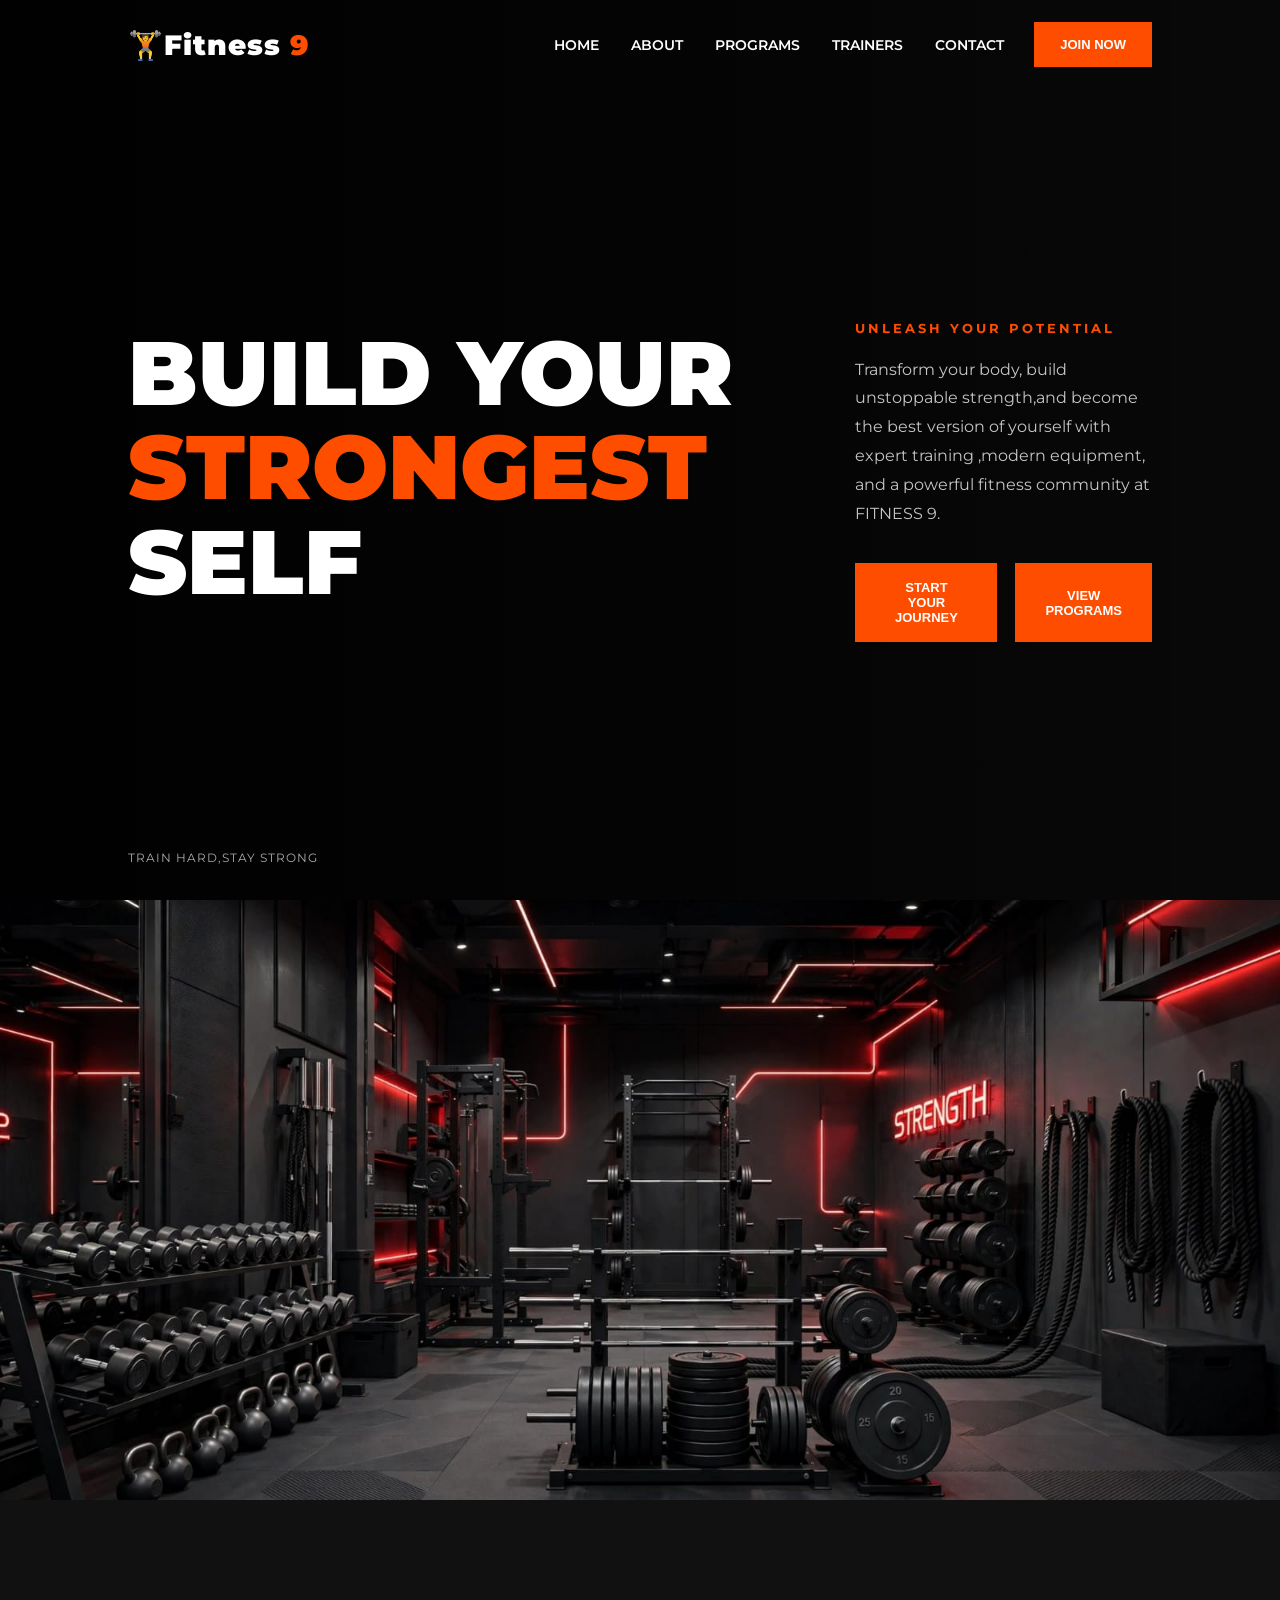
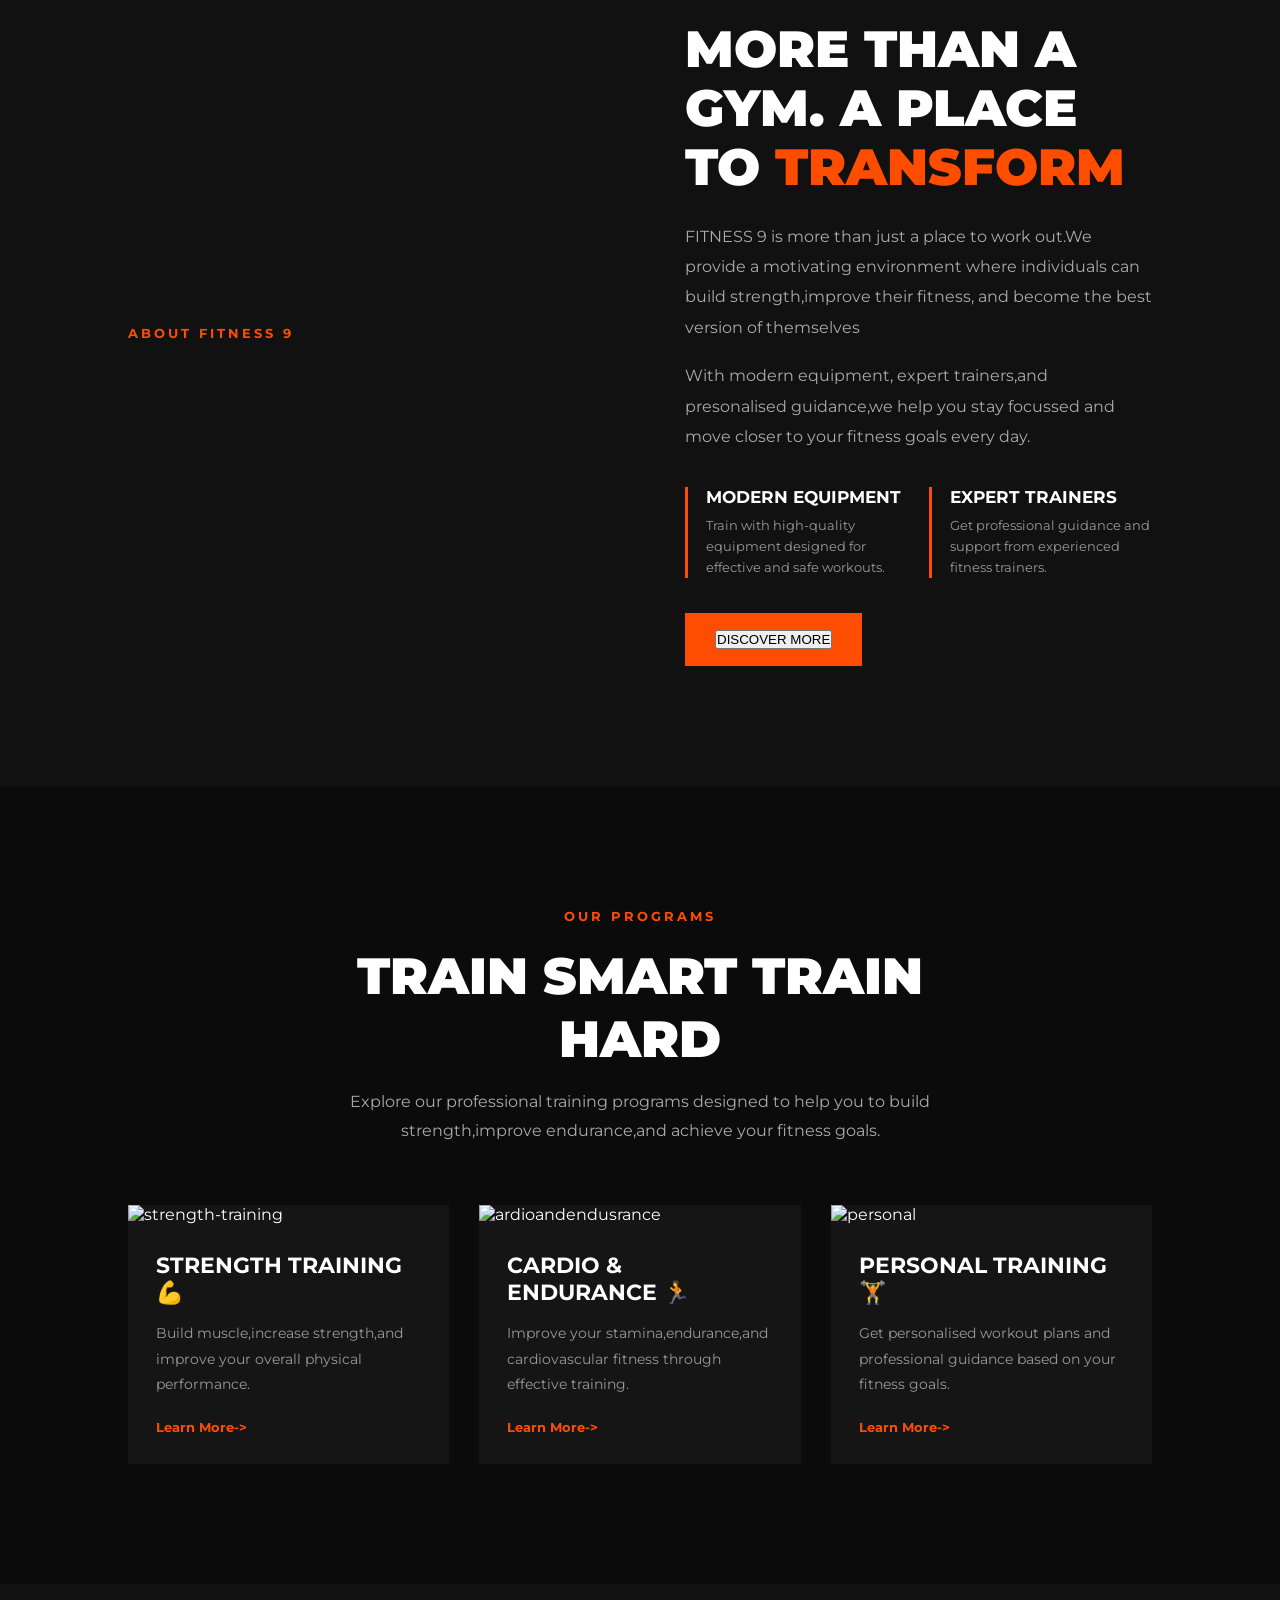
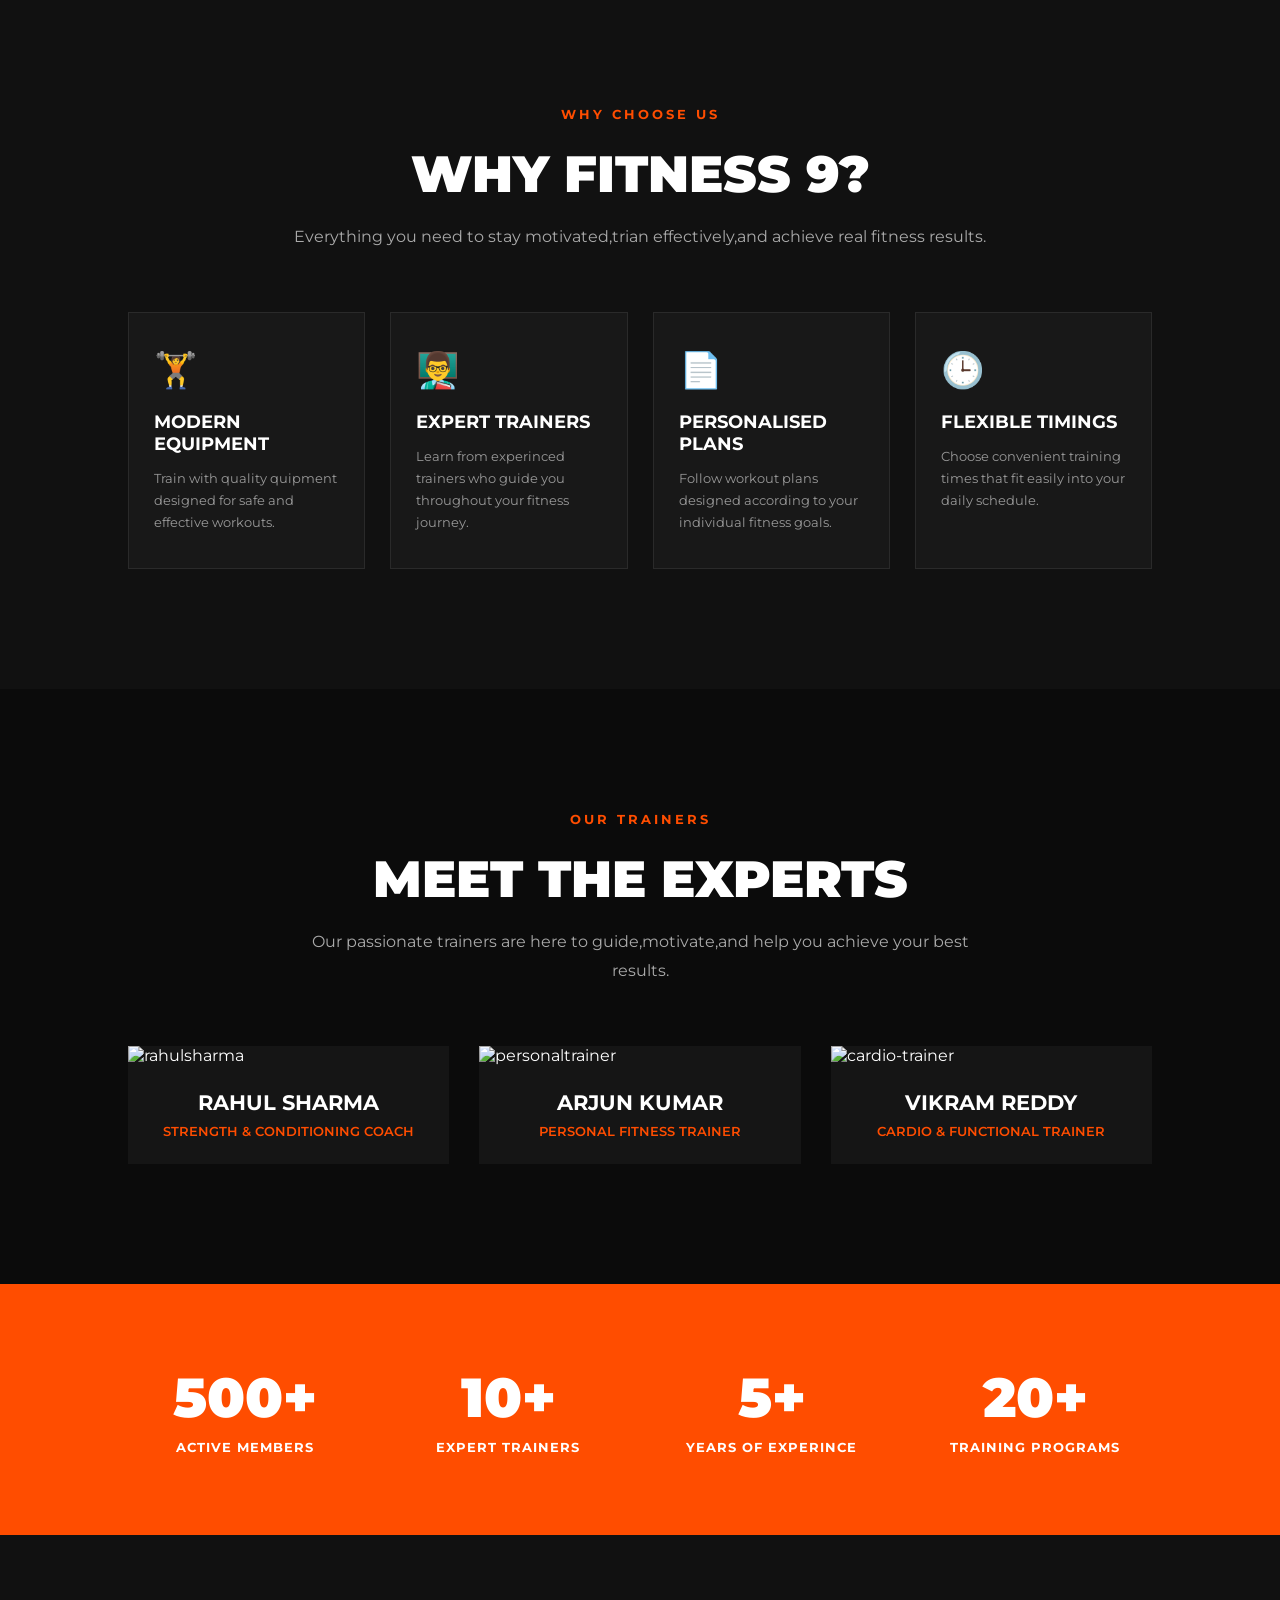
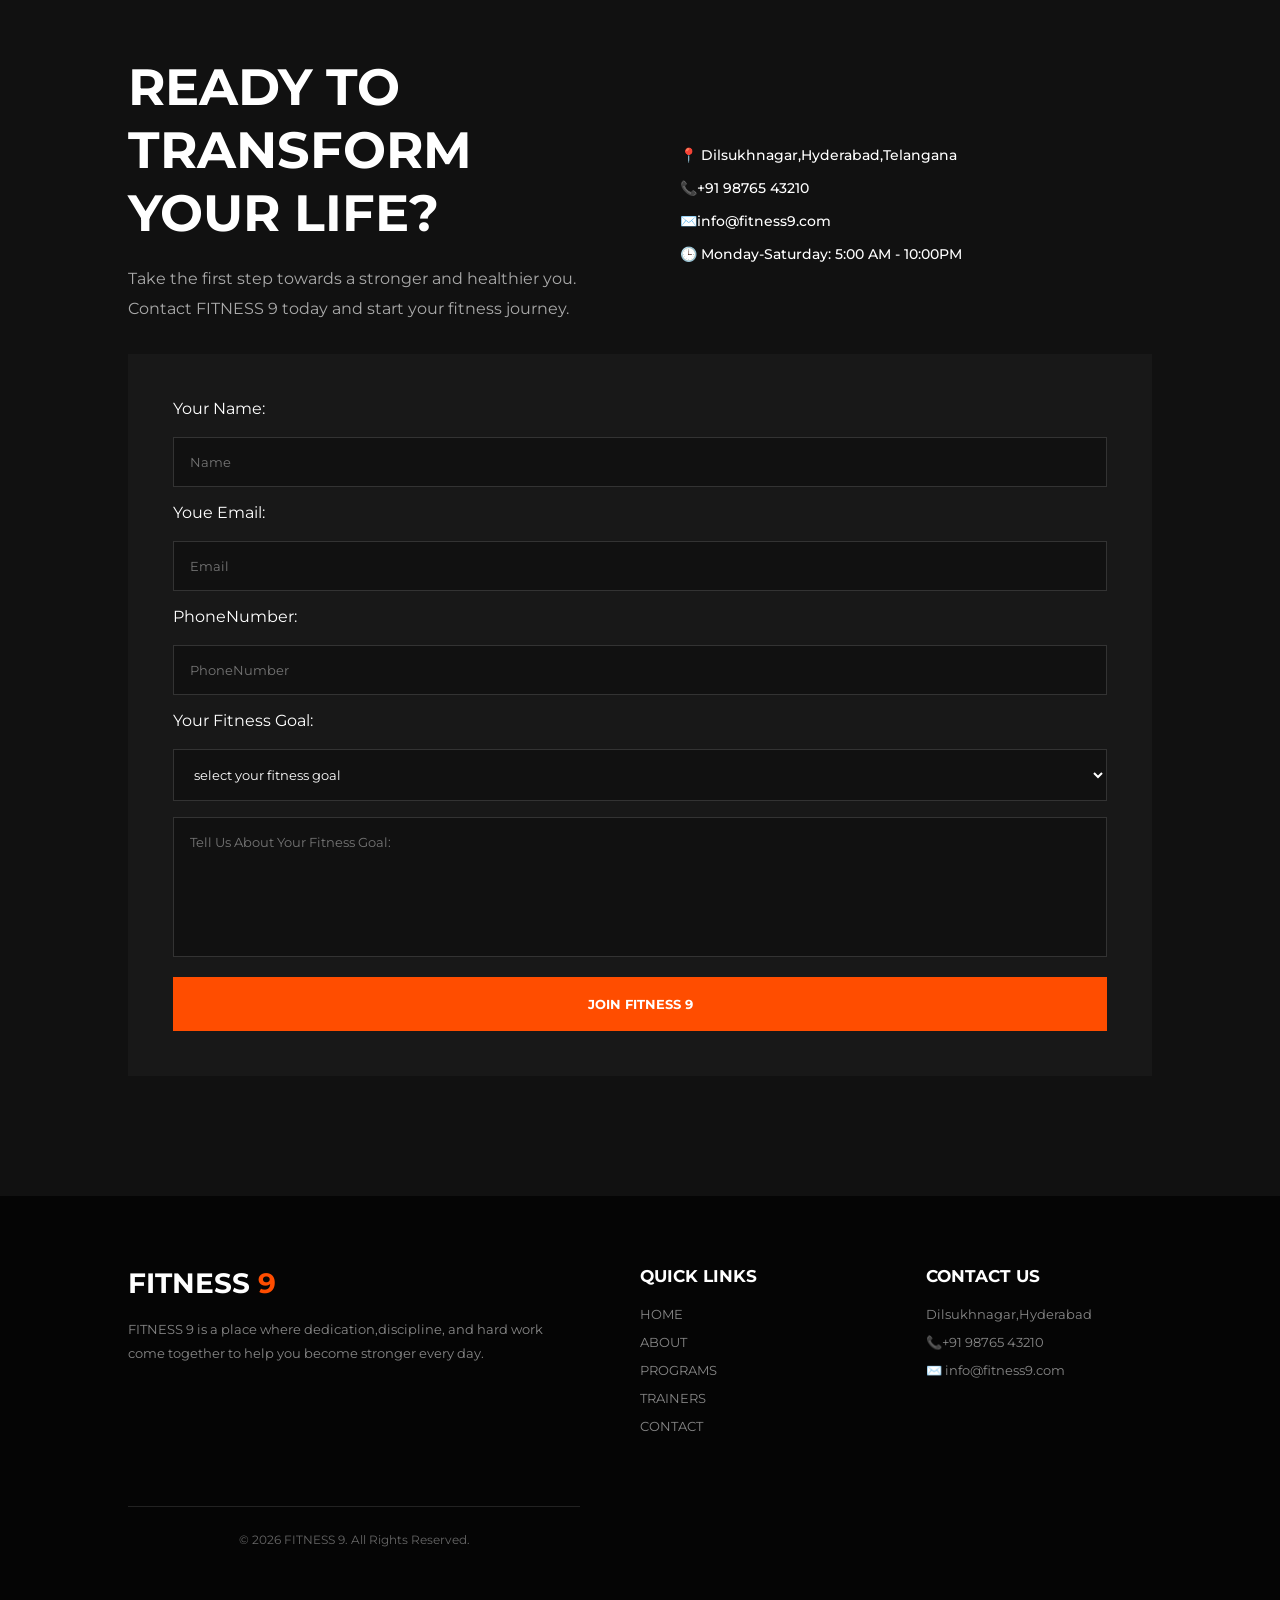
==== index.html @ 6b73cccb "Add files via upload" ====
<!DOCTYPE html>
<html lang="en">
<head>
    <meta charset="UTF-8">
    <meta name="viewport" content="width=device-width, initial-scale=1.0">
    <title>Gym-Website</title>
    <link rel="stylesheet" href="style.css">
</head>
<body>
    <header>
        <h1 class="logo">🏋️Fitness <span>9</span></h1>
        <button id="menuBtn">☰</button>
        <nav id="mobileMenu">
           <div class="nav-links">
             <a href="index.html">HOME</a>   
            <a href="about.html">ABOUT</a>  
            <a href="programs.html">PROGRAMS</a>    
            <a href="trainers.html">TRAINERS</a>    
            <a href="contact.html">CONTACT</a>
           </div>
           <button class="nav-btn">JOIN NOW</button>
        </nav>
    </header>
    <main>
        <section class="hero">
            <h1>BUILD YOUR <span>STRONGEST</span> SELF</h1>
            <div class="hero-content">
            <div class="hero-tag">UNLEASH YOUR POTENTIAL</div>
            <div class="hero-description">
                Transform your body, build unstoppable strength,and become the best version of yourself with expert training ,modern equipment, and a powerful fitness community at FITNESS 9.
            </div>
            <div class="hero-buttons">
                <button class="primary-btn">START YOUR JOURNEY</button>
                <button class="secondary-btn">VIEW PROGRAMS</button>
            </div>
            <div class="hero-bottom">
                TRAIN HARD,STAY STRONG
            </div>
            </div>
        </section>
        <div class="about-image">
                <img src="gym.jpg" alt="gym">
            </div>
        <section class="about">
            
            <div class="section-tag">ABOUT FITNESS 9</div>
            <div class="about-content">
                <h2>MORE THAN A GYM. A PLACE TO <span>TRANSFORM</span> </h2>
                <p>FITNESS 9 is more than just a place to work out.We provide a motivating environment where individuals can build strength,improve their fitness, and become the best version of themselves</p>
                <p>With modern equipment, expert trainers,and presonalised guidance,we help you stay focussed and move closer to your fitness goals every day.</p>
                <div class="about-features">
                    <div class="feature">
                        <h3>MODERN EQUIPMENT</h3>
                        <p>Train with high-quality equipment designed for effective and safe workouts.</p>
                    </div>
                    <div class="feature">
                        <h3>EXPERT TRAINERS</h3>
                        <p>Get professional guidance and support from experienced fitness trainers.</p>
                    </div>
            
                </div>
            <div class="about-btn">
                <button>DISCOVER MORE</button>
            </div>
            </div>
        </section>
        <section class="programs">
            <div class="section-heading">
                <div class="section-tag">OUR PROGRAMS</div>
                <h2>TRAIN SMART TRAIN HARD</h2>
                <p>Explore our professional training programs designed to help you to build strength,improve endurance,and achieve your fitness goals.</p>
            </div>
            <div class="program-container">
                <div class="program-card">
                    <img src="https://gymnstrength.com/wp-content/uploads/2025/04/strength_training_for_fighters.jpg" alt="strength-training">
                    <div class="program-info">
                        <h3>STRENGTH TRAINING 💪</h3>
                        <p>Build muscle,increase strength,and improve your overall physical performance.</p>
                        <a href="#strengthtrain">Learn More-></a>
                    </div>
                </div>
                <div class="program-card">
                    <img src="https://fitxmagazine.com/wp-content/uploads/2025/12/193f0a54-39ba-4614-8c69-69d522595236.webp" alt="ardioandendusrance">
                    <div class="program-info">
                        <h3>CARDIO & ENDURANCE 🏃</h3>
                        <p>Improve your stamina,endurance,and cardiovascular fitness through effective training.</p>
                        <a href="#cardio">Learn More-></a>
                    </div>
                </div>
                <div class="program-card">
                    <img src="https://static.vecteezy.com/system/resources/previews/025/379/648/original/creative-personal-trainer-logo-design-concept-illustration-idea-vector.jpg" alt="personal">
                    <div class="program-info">
                        <h3>PERSONAL TRAINING 🏋️</h3>
                        <p>Get personalised workout plans and professional guidance based on your fitness goals.</p>
                        <a href="#personaltraining">Learn More-></a>
                    </div>
                </div>
            </div>
        </section>
        <section class="why-us">
                <div class="section-heading">
                <div class="section-tag">WHY CHOOSE US</div>
                <h2>WHY FITNESS 9?</h2>
                <p>Everything you need to stay motivated,trian effectively,and achieve real fitness results.</p>
            </div>

            <div class="why-container">
                 <div class="why-card">
                    <div class="why-icon">🏋️</div>
                    <h3>MODERN EQUIPMENT</h3>
                    <p>Train with quality quipment designed for safe and effective workouts.</p>
                 </div>
                 <div class="why-card">
                    <div class="why-icon">👨‍🏫</div>
                    <h3>EXPERT TRAINERS</h3>
                    <p>Learn from experinced trainers who guide you throughout your fitness journey.</p>
                 </div>
                 <div class="why-card">
                    <div class="why-icon">📄</div>
                    <h3>PERSONALISED PLANS</h3>
                    <p>Follow workout plans designed according to your individual fitness goals.</p>
                 </div>
                 <div class="why-card">
                    <div class="why-icon">🕒</div>
                    <h3>FLEXIBLE TIMINGS</h3>
                    <p>Choose convenient training times that fit easily into your daily schedule.</p>
                 </div>
            </div>
        </section>
        <section class="trainers">
            <div class="section-heading">
            <div class="section-tag">OUR TRAINERS</div>
            
                <h2>MEET THE EXPERTS</h2>
                <p>Our passionate trainers are here to guide,motivate,and help you achieve your best results.</p>
            </div>
            <div class="trainer-container">
                <div class="trainer-card">
                    <img src="https://tse2.mm.bing.net/th/id/OIP.KCIgMYQ_QeLLY22jhjQZrAHaEJ?r=0&w=626&h=351&rs=1&pid=ImgDetMain&o=7&rm=3" alt="rahulsharma">
                    <div class="trainer-info">
                        <h3>RAHUL SHARMA</h3>
                        <p>STRENGTH & CONDITIONING COACH</p>
                    </div>
                </div>
                <div class="trainer-card">
                    <img src="https://surge-pt.com/wp-content/uploads/2023/09/Screenshot-2023-09-18-144314.jpg" alt="personaltrainer">
                    <div class="trainer-info"><h3>ARJUN KUMAR</h3>
                    <p>PERSONAL FITNESS TRAINER</p></div>
                </div>
                <div class="trainer-card">
                    <img src="https://tse1.mm.bing.net/th/id/OIP.ksNJwqI9wPBx2rF_ewV6sAHaE8?r=0&rs=1&pid=ImgDetMain&o=7&rm=3" alt="cardio-trainer">
                    <div class="trainer-info">
                        <h3>VIKRAM REDDY</h3>
                        <p>CARDIO & FUNCTIONAL TRAINER</p>
                    </div>
                </div>
            </div>
        </section>
        <section class="statistics">
            <div class="stats-container">
                <div class="stat">
                    <h2>500+</h2>
                    <p>ACTIVE MEMBERS</p>
                </div>
                <div class="stat">
                    <h2>10+</h2>
                    <p>EXPERT TRAINERS</p>
                </div>
                <div class="stat">
                     <h2>5+</h2>
                     <p>YEARS OF EXPERINCE</p>
                </div>
                <div class="stat">
                    <h2>20+</h2>
                    <p>TRAINING PROGRAMS</p>
                </div>
            </div>
        </section>
        <section class="contact">
            <div class="contact-container">
                <div class="contact-info">
                    <h2>READY TO TRANSFORM YOUR LIFE?</h2>
                    <p>Take the first step towards a stronger and healthier you. Contact FITNESS 9 today and start your fitness journey.</p>
                </div>
                <div class="contact-details">
                    <p>📍 Dilsukhnagar,Hyderabad,Telangana</p>
                    <p>📞+91 98765 43210</p>
                    <p>✉️info@fitness9.com</p>
                    <p>🕒 Monday-Saturday: 5:00 AM - 10:00PM</p>
                </div>
            </div>
            <form class="contact-form">
                <label for="name">Your Name:</label><br><br>
                <input type="text" placeholder="Name" id="name">
                <label for="email">Youe Email:</label><br><br>
                <input type="email" placeholder="Email" id="email">
                <label for="mobile">PhoneNumber:</label><br><br>
                <input type="tel" placeholder="PhoneNumber" id="mobile">
                <label for="select">Your Fitness Goal:</label><br><br>
                <select name="" id="select">
                    <option value="select">select your fitness goal</option>
                    <option value="select">Weight Loss</option>
                    <option value="select">Muscle Building</option>
                    <option value="select">Strength Training</option>
                    <option value="select">General Fitness</option>
                </select>
                <textarea columns="30" rows="5" id="text-area" placeholder="Tell Us About Your Fitness Goal:"></textarea>
                <button>JOIN FITNESS 9</button>

            </form>
        </section>
    </main>
    <footer>
        <section class="footer-container">
            <div class="footer-brand">
                <h2>FITNESS <span>9</span></h2>
                <p>FITNESS 9 is a place where dedication,discipline, and hard work come together to help you become stronger every day.</p>
            </div>
            <div class="footer-links">
                <h3>QUICK LINKS</h3>
                <a href="index.html">HOME</a>
                <a href="about.html">ABOUT</a>
                <a href="programs.html">PROGRAMS</a>
                <a href="trainers.html">TRAINERS</a>
                <a href="contact.html">CONTACT</a>
            </div>
            <div class="footer-contact">
                <h3>CONTACT US</h3>
                <p>Dilsukhnagar,Hyderabad</p>
                <p>📞+91 98765 43210</p>
                <p>✉️ info@fitness9.com</p>
            </div>
            <div class="footer-bottom">
            &copy; 2026 FITNESS 9. All Rights Reserved.</div>
        </section>
    </footer>
</body>
</html>
---- style.css ----
@import url('https://fonts.googleapis.com/css2?family=Montserrat:wght@400;500;600;700;800;900&display=swap');

/* =========================
   BASIC RESET
========================= */

* {
    margin: 0;
    padding: 0;
    box-sizing: border-box;
}

html {
    scroll-behavior: smooth;
}

body {
    font-family: "Montserrat", sans-serif;
    background: #0b0b0b;
    color: white;
}


/* =========================
   NAVBAR
========================= */

header {
    width: 100%;
    padding: 22px 10%;
    position: absolute;
    top: 0;
    left: 0;
    z-index: 10;

    display: flex;
    align-items: center;
}

.logo {
    font-size: 28px;
    font-weight: 900;
    letter-spacing: 1px;
}

.logo span {
    color: #ff4d00;
}


/* Desktop Navigation */

#mobileMenu {
    display: flex;
    align-items: center;
    margin-left: auto;
    gap: 30px;
}

.nav-links {
    display: flex;
    gap: 32px;
}

.nav-links a {
    text-decoration: none;
    color: white;
    font-size: 14px;
    font-weight: 600;
    transition: 0.3s;
}

.nav-links a:hover {
    color: #ff4d00;
}


/* Join Now Button */

.nav-btn {
    background: #ff4d00;
    color: white;
    padding: 13px 24px;
    font-size: 13px;
    font-weight: 700;
    border: 2px solid #ff4d00;
    cursor: pointer;
    transition: 0.3s;
}

.nav-btn:hover {
    background: transparent;
    color: #ff4d00;
}


/* Hamburger Button */

#menuBtn {
    display: none;
    background: transparent;
    color: white;
    border: 2px solid white;
    font-size: 22px;
    padding: 6px 10px;
    cursor: pointer;
}


/* =========================
   HERO / HOME
========================= */

.hero {
    min-height: 100vh;
    display: flex;
    align-items: center;
    padding: 120px 10% 60px;
    position: relative;
    background:
        linear-gradient(
            90deg,
            rgba(0, 0, 0, 0.92),
            rgba(0, 0, 0, 0.65),
            rgba(0, 0, 0, 0.25)
        ),
        url("images/hero.jpg") center/cover no-repeat;
}

.hero-content {
    max-width: 720px;
}

.hero-tag,
.section-tag {
    display: inline-block;
    color: #ff4d00;
    font-size: 13px;
    font-weight: 700;
    letter-spacing: 3px;
    margin-bottom: 20px;
}

.hero h1 {
    font-size: clamp(52px, 7vw, 90px);
    line-height: 1.05;
    font-weight: 900;
    text-transform: uppercase;
    margin-bottom: 25px;
}

.hero h1 span,
.about-content h2 span {
    color: #ff4d00;
}

.hero-description {
    max-width: 600px;
    color: #c5c5c5;
    font-size: 16px;
    line-height: 1.8;
    margin-bottom: 35px;
}

.hero-buttons {
    display: flex;
    gap: 18px;
}

.primary-btn,
.secondary-btn,
.about-btn,
.discover-btn {
    display: inline-block;
    padding: 15px 28px;
    background: #ff4d00;
    color: #ffffff;
    border: 2px solid #ff4d00;
    text-decoration: none;
    font-size: 13px;
    font-weight: 700;
    text-transform: uppercase;
    cursor: pointer;
    transition: 0.3s ease;
}

.primary-btn:hover,
.secondary-btn:hover,
.about-btn:hover,
.discover-btn:hover {
    background: transparent;
    color: #ff4d00;
}

.hero-bottom {
    position: absolute;
    bottom: 35px;
    left: 10%;
    display: flex;
    align-items: center;
    gap: 12px;
    color: #aaa;
    font-size: 12px;
    letter-spacing: 1px;
}

.hero-line {
    width: 55px;
    height: 2px;
    background: #ff4d00;
}


/* =========================
   ABOUT
========================= */

.about {
    padding: 120px 10%;
    background: #111;
    display: grid;
    grid-template-columns: 1fr 1fr;
    gap: 90px;
    align-items: center;
}

.about-image {
    position: relative;
}

.about-image img {
    width: 100%;
    height: 600px;
    object-fit: cover;
    display: block;
}

.experience-box {
    position: absolute;
    bottom: -35px;
    right: -35px;
    background: #ff4d00;
    width: 180px;
    height: 180px;
    display: flex;
    flex-direction: column;
    justify-content: center;
    align-items: center;
    text-align: center;
}

.experience-box h2 {
    font-size: 55px;
    font-weight: 900;
}

.experience-box p {
    font-size: 13px;
    font-weight: 600;
    margin-top: 10px;
}

.about-content {
    max-width: 600px;
}

.about-content h2 {
    font-size: clamp(38px, 4vw, 58px);
    line-height: 1.15;
    font-weight: 900;
    text-transform: uppercase;
    margin-bottom: 25px;
}

.about-content > p {
    color: #aaa;
    line-height: 1.9;
    margin-bottom: 18px;
}

.about-features {
    display: grid;
    grid-template-columns: 1fr 1fr;
    gap: 20px;
    margin-top: 35px;
}

.feature {
    border-left: 3px solid #ff4d00;
    padding-left: 18px;
}

.feature h3 {
    font-size: 17px;
    margin-bottom: 8px;
}

.feature p {
    color: #999;
    font-size: 13px;
    line-height: 1.6;
}

.about-btn {
    margin-top: 35px;
}


/* =========================
   PROGRAMS
========================= */

.programs {
    padding: 120px 10%;
    background: #0b0b0b;
}

.section-heading {
    text-align: center;
    max-width: 700px;
    margin: auto;
    margin-bottom: 60px;
}

.section-heading h2 {
    font-size: clamp(35px, 4vw, 55px);
    text-transform: uppercase;
    font-weight: 900;
    margin-bottom: 18px;
}

.section-heading p {
    color: #aaa;
    line-height: 1.8;
}

.program-container {
    display: grid;
    grid-template-columns: repeat(3, 1fr);
    gap: 30px;
}

.program-card {
    background: #151515;
    overflow: hidden;
    transition: 0.3s;
}

.program-card:hover {
    transform: translateY(-10px);
}

.program-card img {
    width: 100%;
    height: 280px;
    object-fit: cover;
}

.program-info {
    padding: 28px;
}

.program-info h3 {
    font-size: 22px;
    margin-bottom: 15px;
}

.program-info p {
    color: #999;
    font-size: 14px;
    line-height: 1.8;
    margin-bottom: 20px;
}

.program-info a {
    color: #ff4d00;
    text-decoration: none;
    font-size: 13px;
    font-weight: 700;
}


/* =========================
   WHY CHOOSE US
========================= */

.why-us {
    padding: 120px 10%;
    background: #111;
}

.why-container {
    display: grid;
    grid-template-columns: repeat(4, 1fr);
    gap: 25px;
}

.why-card {
    background: #181818;
    padding: 35px 25px;
    border: 1px solid #2a2a2a;
    transition: 0.3s;
}

.why-card:hover {
    border-color: #ff4d00;
    transform: translateY(-8px);
}

.why-icon {
    font-size: 35px;
    margin-bottom: 20px;
}

.why-card h3 {
    font-size: 18px;
    margin-bottom: 12px;
}

.why-card p {
    color: #999;
    font-size: 13px;
    line-height: 1.7;
}


/* =========================
   TRAINERS
========================= */

.trainers {
    padding: 120px 10%;
    background: #0b0b0b;
}

.trainer-container {
    display: grid;
    grid-template-columns: repeat(3, 1fr);
    gap: 30px;
}

.trainer-card {
    background: #151515;
    overflow: hidden;
    transition: 0.3s;
}

.trainer-card:hover {
    transform: translateY(-10px);
}

.trainer-card img {
    width: 100%;
    height: 420px;
    object-fit: cover;
}

.trainer-info {
    padding: 25px;
    text-align: center;
}

.trainer-info h3 {
    font-size: 21px;
    margin-bottom: 8px;
}

.trainer-info p {
    color: #ff4d00;
    font-size: 13px;
    font-weight: 600;
}


/* =========================
   STATISTICS
========================= */

.statistics {
    padding: 80px 10%;
    background: #ff4d00;
}

.stats-container {
    display: grid;
    grid-template-columns: repeat(4, 1fr);
    text-align: center;
    gap: 30px;
}

.stat h2 {
    font-size: 55px;
    font-weight: 900;
    margin-bottom: 8px;
}

.stat p {
    font-size: 13px;
    font-weight: 700;
    letter-spacing: 1px;
}


/* =========================
   CONTACT
========================= */

.contact {
    padding: 120px 10%;
    background: #111;
}

.contact-container {
    display: grid;
    grid-template-columns: 1fr 1fr;
    gap: 80px;
    align-items: center;
}

.contact-info h2 {
    font-size: clamp(38px, 4vw, 55px);
    text-transform: uppercase;
    margin-bottom: 20px;
}

.contact-info > p {
    color: #aaa;
    line-height: 1.9;
    margin-bottom: 30px;
}

.contact-details {
    display: flex;
    flex-direction: column;
    gap: 15px;
}

.contact-details p {
    font-size: 14px;
    font-weight: 500;
}

.contact-form {
    background: #181818;
    padding: 45px;
}

.contact-form input,
.contact-form textarea,
.contact-form select {
    width: 100%;
    padding: 16px;
    margin-bottom: 16px;
    border: 1px solid #333;
    background: #111;
    color: white;
    outline: none;
    font-family: inherit;
}

.contact-form textarea {
    height: 140px;
    resize: none;
}

.contact-form input:focus,
.contact-form textarea:focus,
.contact-form select:focus {
    border-color: #ff4d00;
}

.contact-form button {
    width: 100%;
    padding: 17px;
    border: 2px solid #ff4d00;
    background: #ff4d00;
    color: white;
    font-family: inherit;
    font-weight: 700;
    cursor: pointer;
    transition: 0.3s;
}

.contact-form button:hover {
    background: transparent;
    color: #ff4d00;
}


/* =========================
   FOOTER
========================= */

footer {
    background: #050505;
    padding: 70px 10% 25px;
}

.footer-container {
    display: grid;
    grid-template-columns: 2fr 1fr 1fr;
    gap: 60px;
    padding-bottom: 50px;
}

.footer-brand h2 {
    font-size: 28px;
    margin-bottom: 18px;
}

.footer-brand h2 span {
    color: #ff4d00;
}

.footer-brand p {
    color: #888;
    font-size: 13px;
    line-height: 1.8;
}

.footer-links h3,
.footer-contact h3 {
    font-size: 17px;
    margin-bottom: 20px;
}

.footer-links a {
    display: block;
    text-decoration: none;
    color: #888;
    font-size: 13px;
    margin-bottom: 12px;
    transition: 0.3s;
}

.footer-links a:hover {
    color: #ff4d00;
}

.footer-contact p {
    color: #888;
    font-size: 13px;
    margin-bottom: 12px;
}

.footer-bottom {
    border-top: 1px solid #222;
    padding-top: 25px;
    text-align: center;
    color: #666;
    font-size: 12px;
}


/* =========================
   RESPONSIVE DESIGN
========================= */

@media (max-width: 1000px) {

    .program-container,
    .trainer-container {
        grid-template-columns: repeat(2, 1fr);
    }

    .why-container {
        grid-template-columns: repeat(2, 1fr);
    }

    .about {
        gap: 50px;
    }

    .about-image img {
        height: 500px;
    }
}


/* =========================
   MOBILE NAVIGATION
========================= */

@media (max-width: 768px) {

    header {
        padding: 20px 6%;
    }

    /* Show hamburger */

    #menuBtn {
        display: block;
        margin-left: auto;
    }


    /* Hide menu initially */

    #mobileMenu {
        display: none;

        position: absolute;

        top: 80px;
        left: 6%;
        right: 6%;

        background: #151515;

        padding: 25px;

        flex-direction: column;

        align-items: stretch;

        gap: 20px;

        border: 1px solid #333;
    }


    /* Show menu after toggle() */

    #mobileMenu.show {
        display: flex;
    }


    /* Mobile links */

    .nav-links {
        display: flex;
        flex-direction: column;
        gap: 20px;
    }

    .nav-links a {
        font-size: 16px;
    }


    /* Join button */

    .nav-btn {
        width: 100%;
        text-align: center;
    }


    /* Existing mobile website styles */

    .hero {
        padding: 120px 6% 80px;
    }

    .hero h1 {
        font-size: 48px;
    }

    .about,
    .contact-container {
        grid-template-columns: 1fr;
    }

    .about {
        padding: 90px 6%;
    }

    .programs,
    .why-us,
    .trainers,
    .contact {
        padding: 90px 6%;
    }

    .program-container,
    .trainer-container,
    .why-container {
        grid-template-columns: 1fr;
    }

    .about-features {
        grid-template-columns: 1fr;
    }

    .stats-container {
        grid-template-columns: repeat(2, 1fr);
    }

    .footer-container {
        grid-template-columns: 1fr;
    }

    .experience-box {
        right: 15px;
    }
}


/* =========================
   SMALL MOBILE
========================= */

@media (max-width: 500px) {

    .logo {
        font-size: 22px;
    }

    .hero h1 {
        font-size: 40px;
    }

    .hero-buttons {
        flex-direction: column;
    }

    .primary-btn,
    .secondary-btn {
        text-align: center;
    }

    .stats-container {
        grid-template-columns: 1fr;
    }

    .contact-form {
        padding: 25px;
    }

    .experience-box {
        width: 140px;
        height: 140px;
    }

    .experience-box h2 {
        font-size: 40px;
    }
}
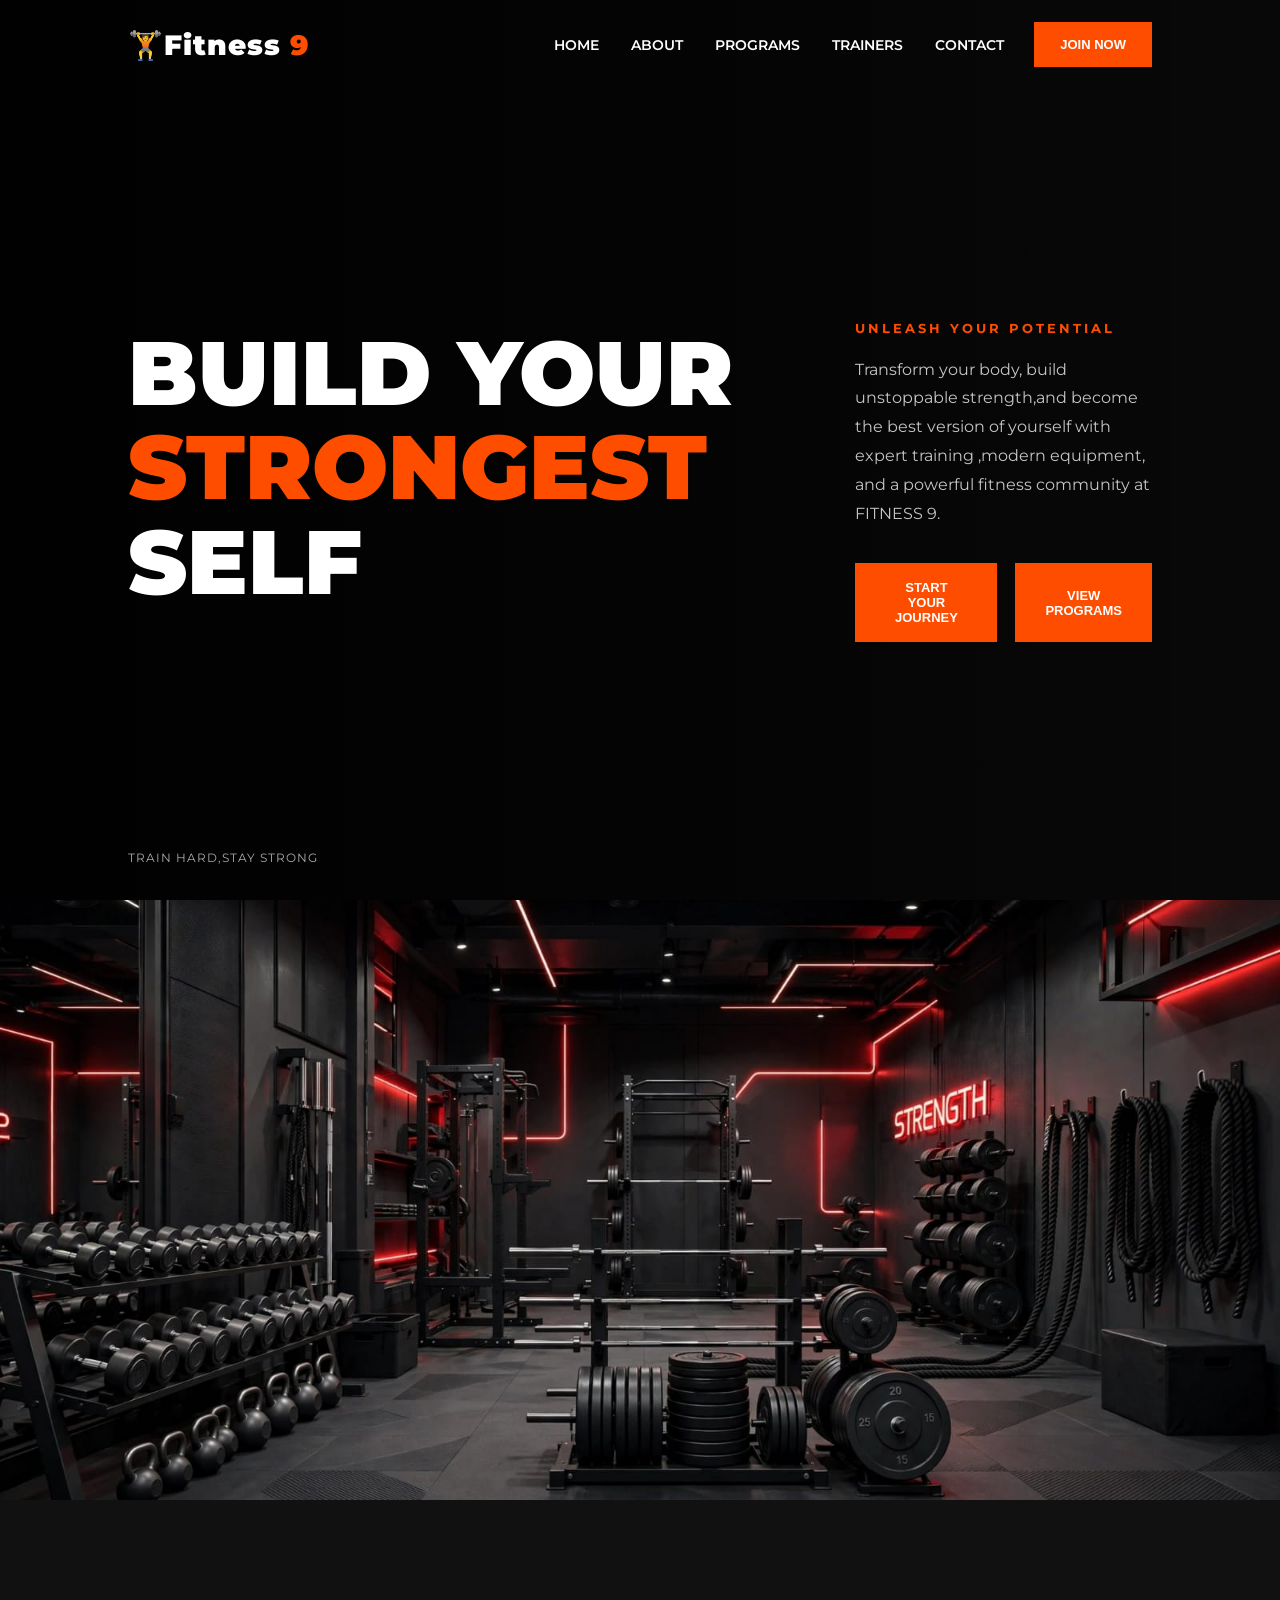
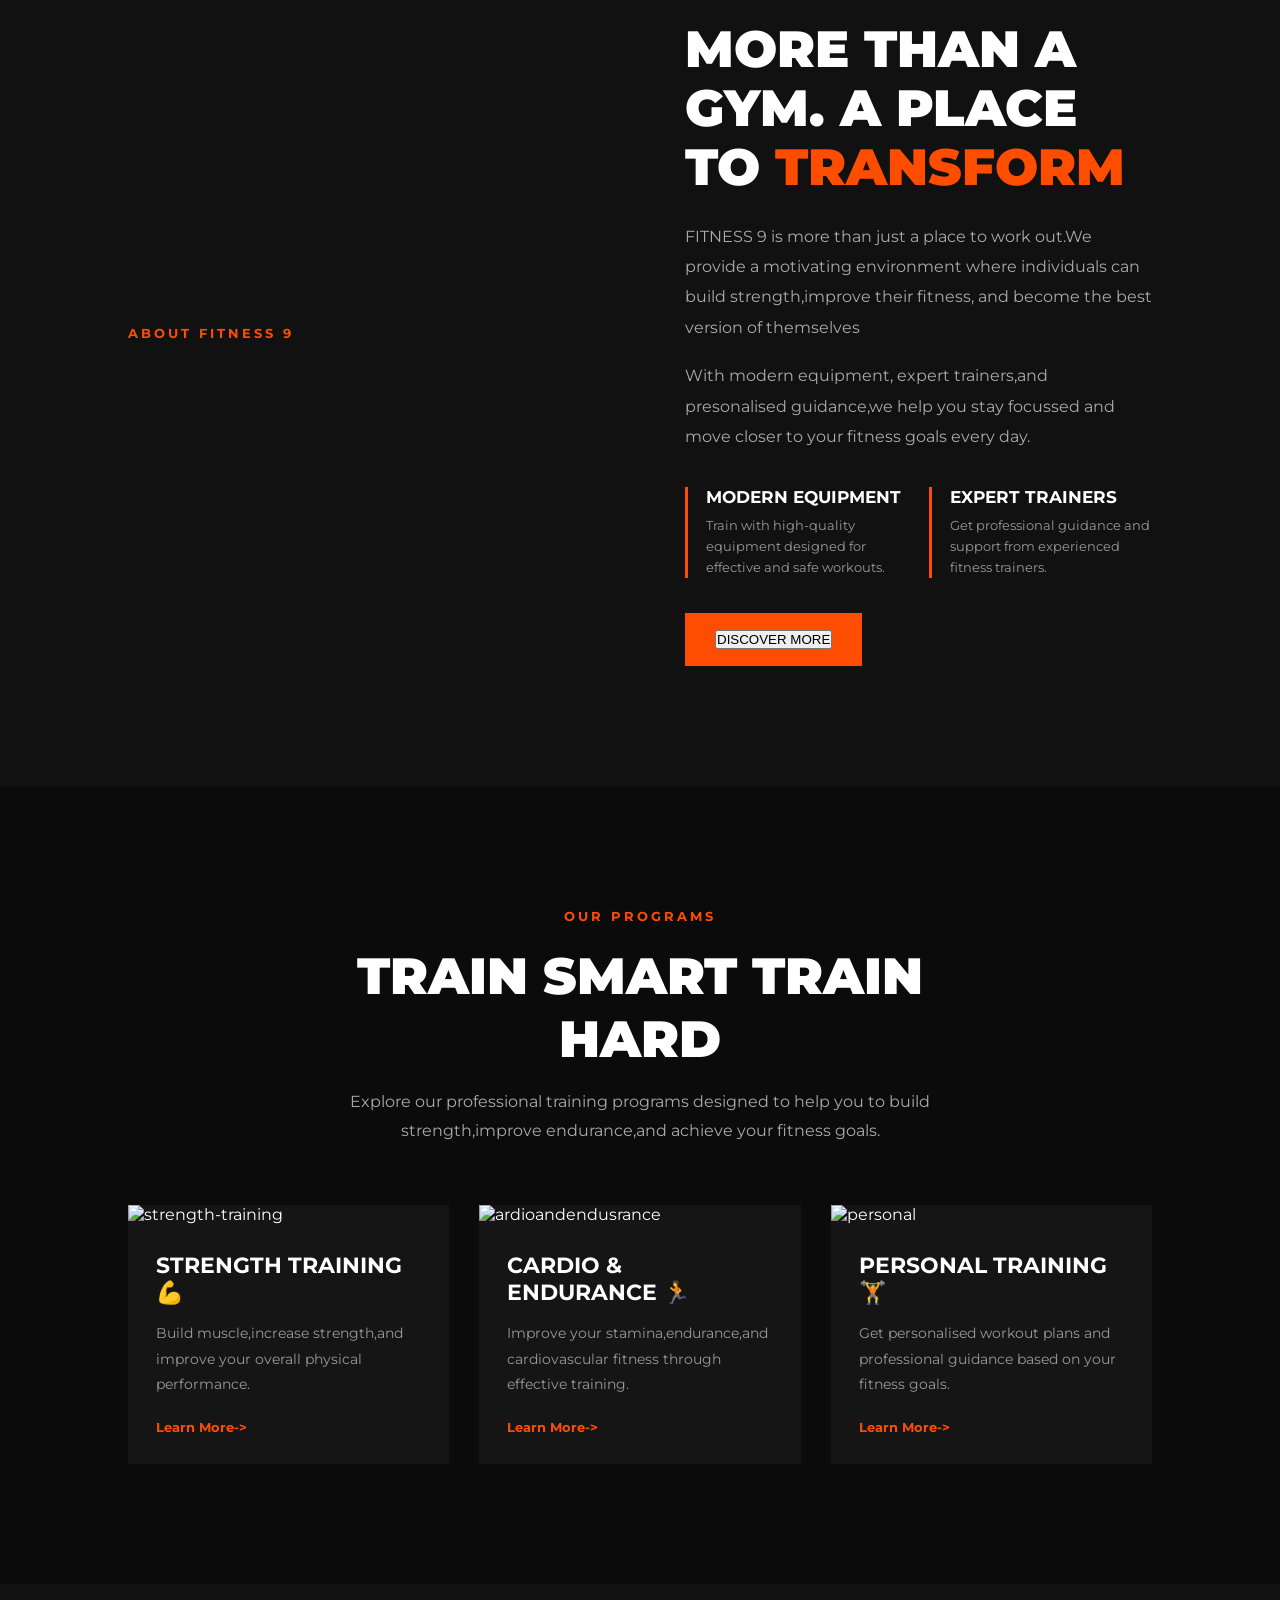
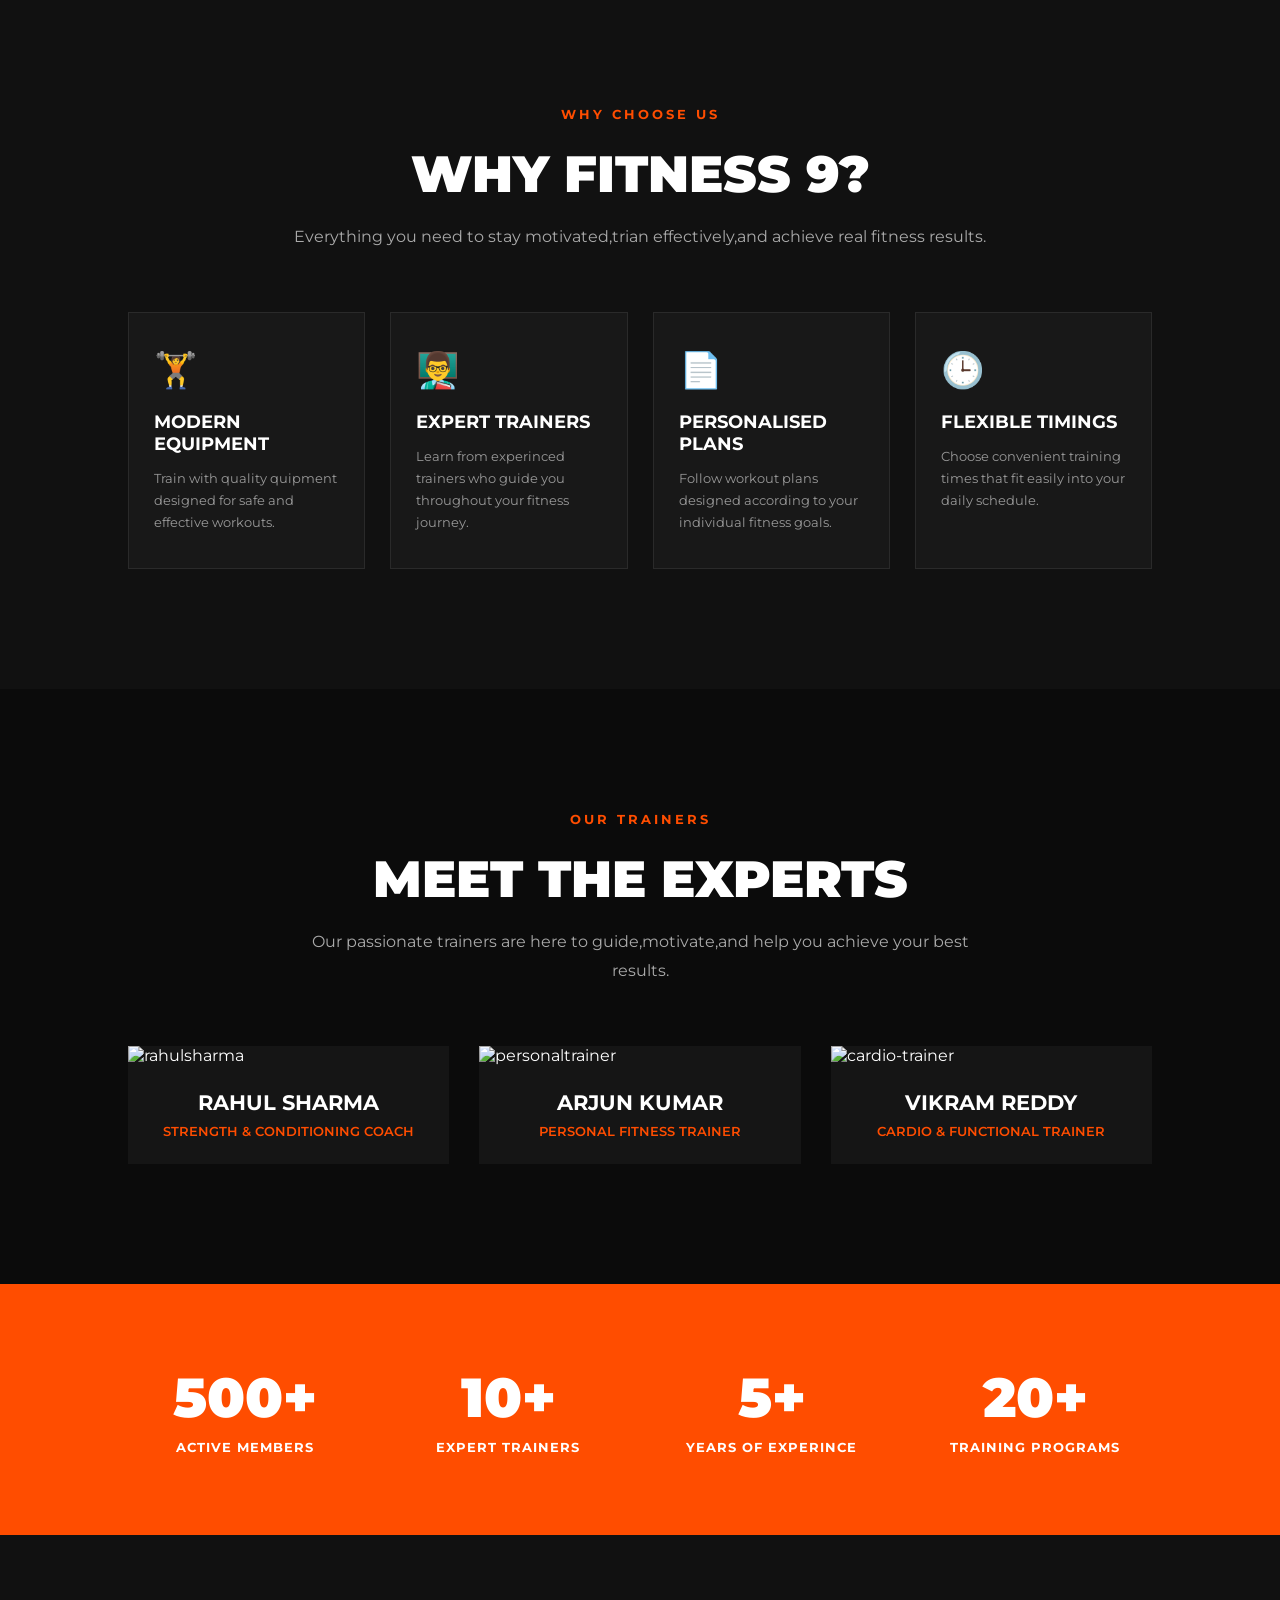
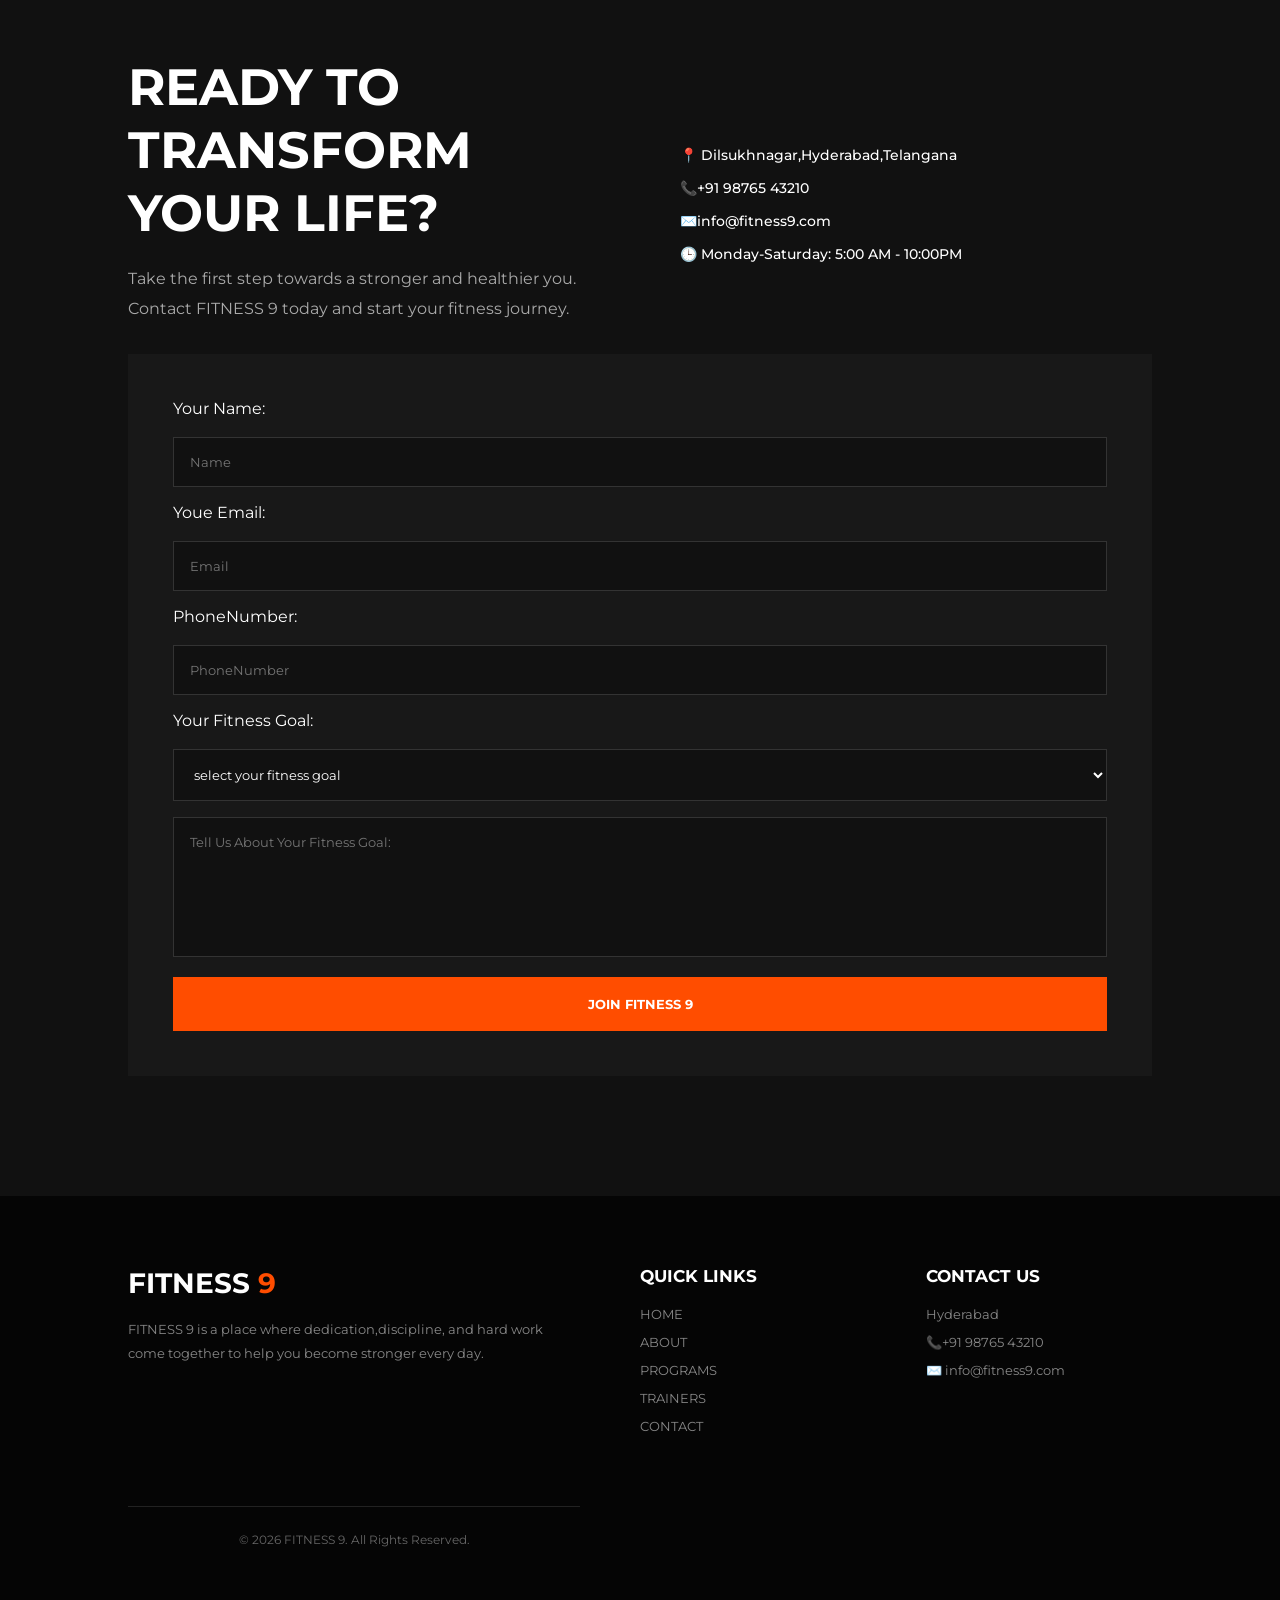
==== commit 7e59f351: "Fix spelling mistake" ====
--- a/index.html
+++ b/index.html
@@ -226,7 +226,7 @@
             </div>
             <div class="footer-contact">
                 <h3>CONTACT US</h3>
-                <p>Dilsukhnagar,Hyderabad</p>
+                <p>Hyderabad</p>
                 <p>📞+91 98765 43210</p>
                 <p>✉️ info@fitness9.com</p>
             </div>
@@ -235,4 +235,4 @@
         </section>
     </footer>
 </body>
-</html>+</html>
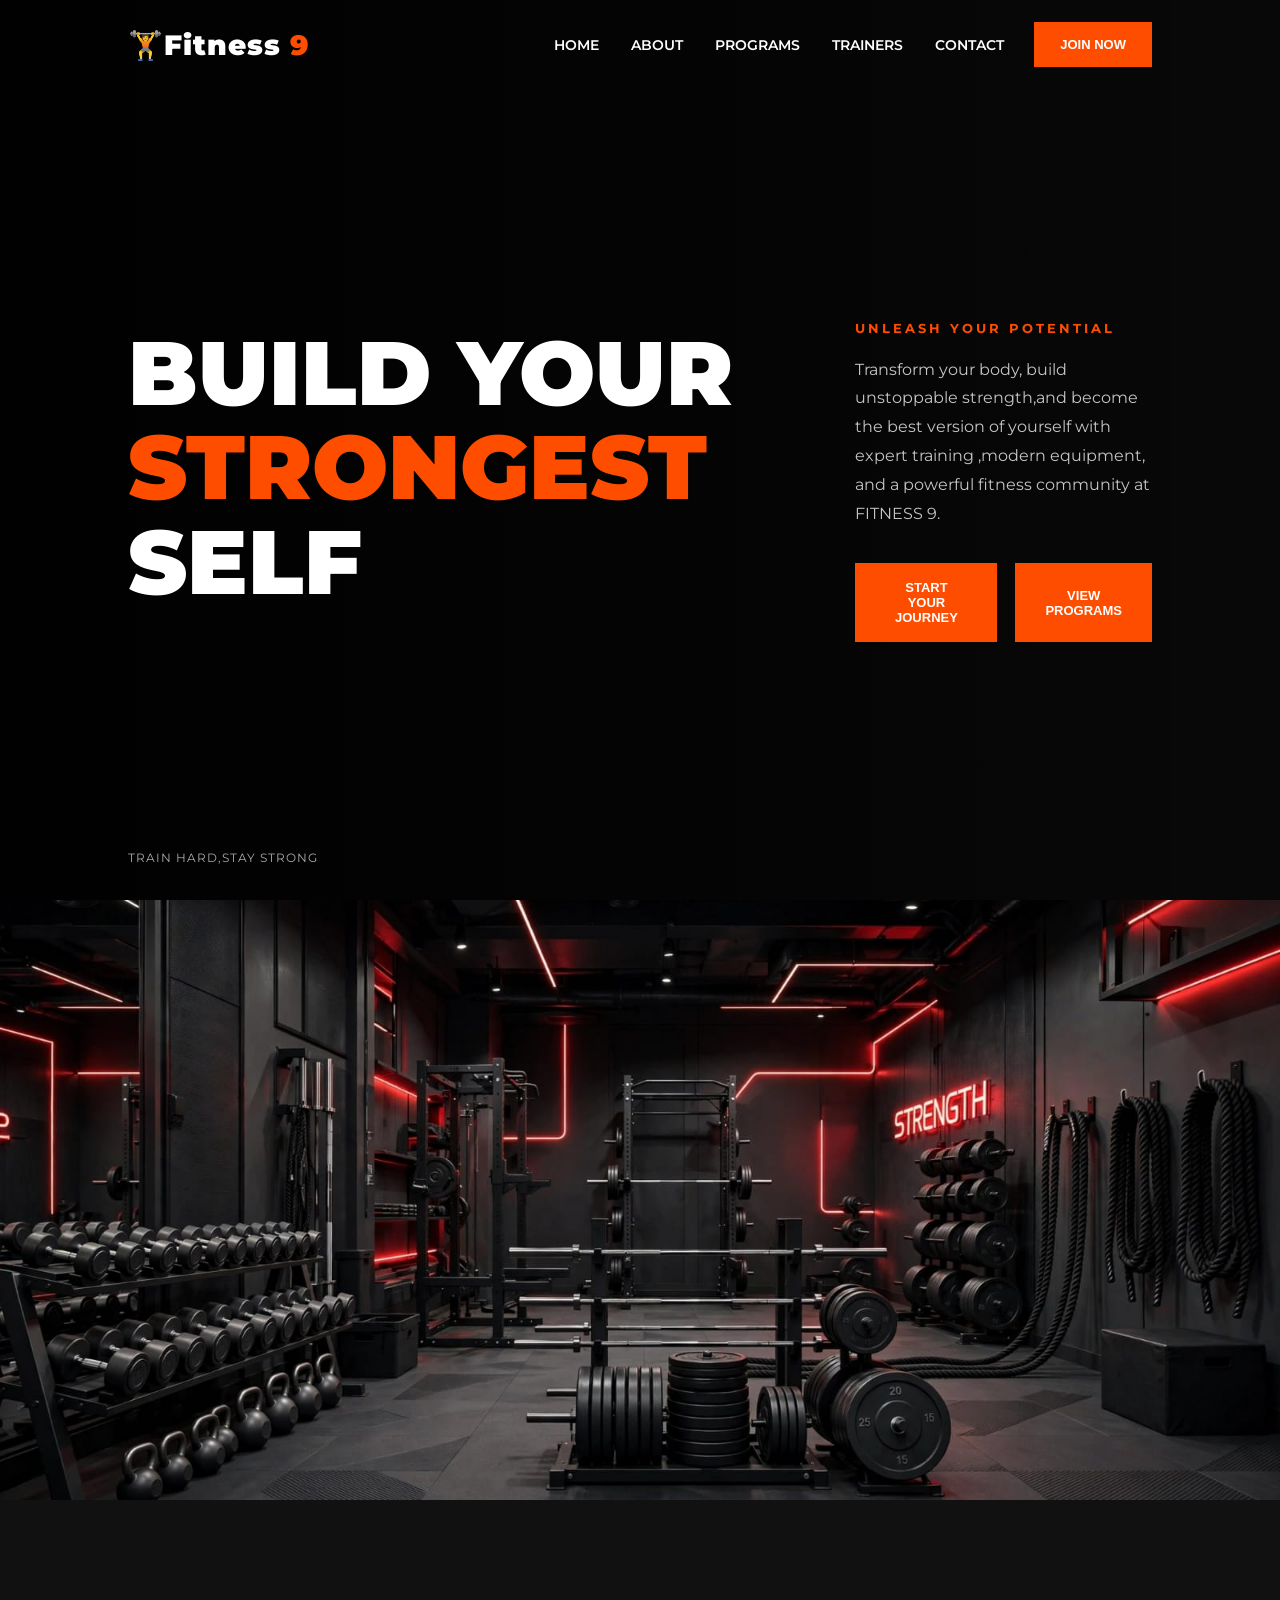
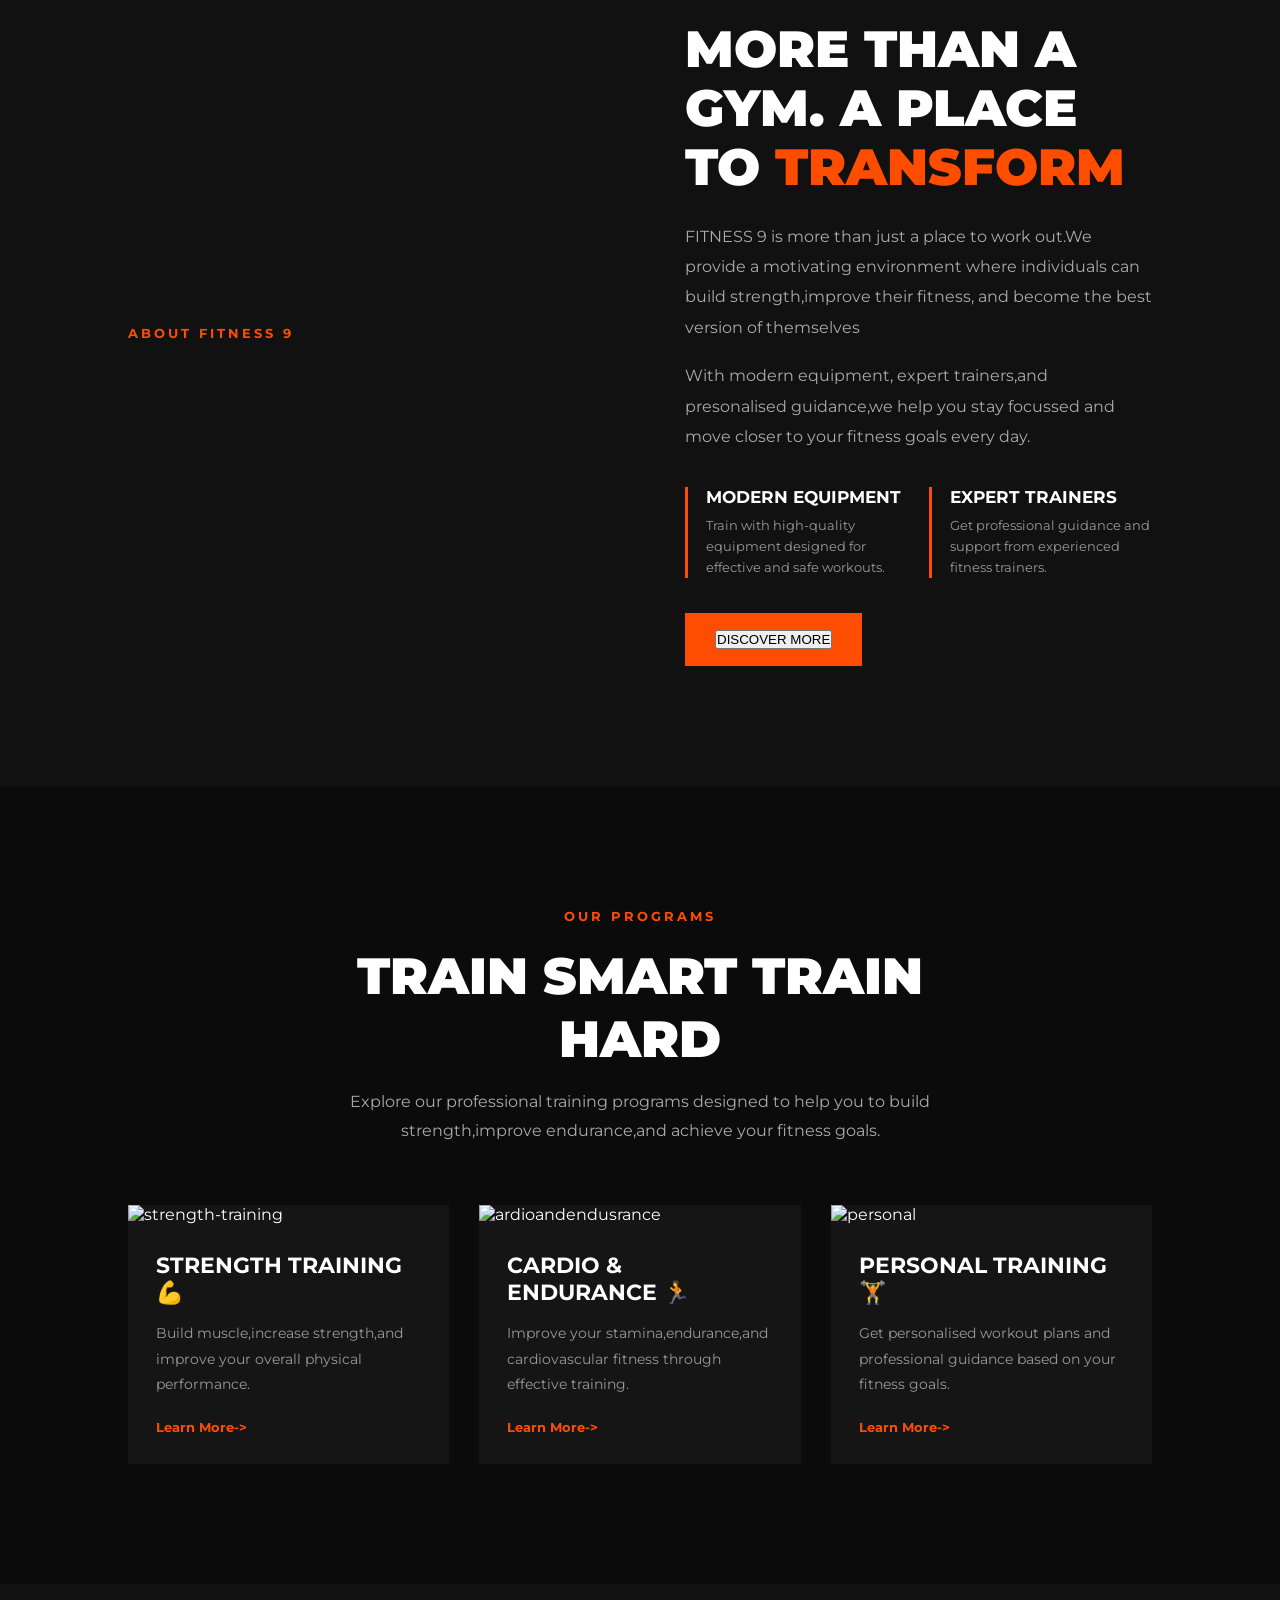
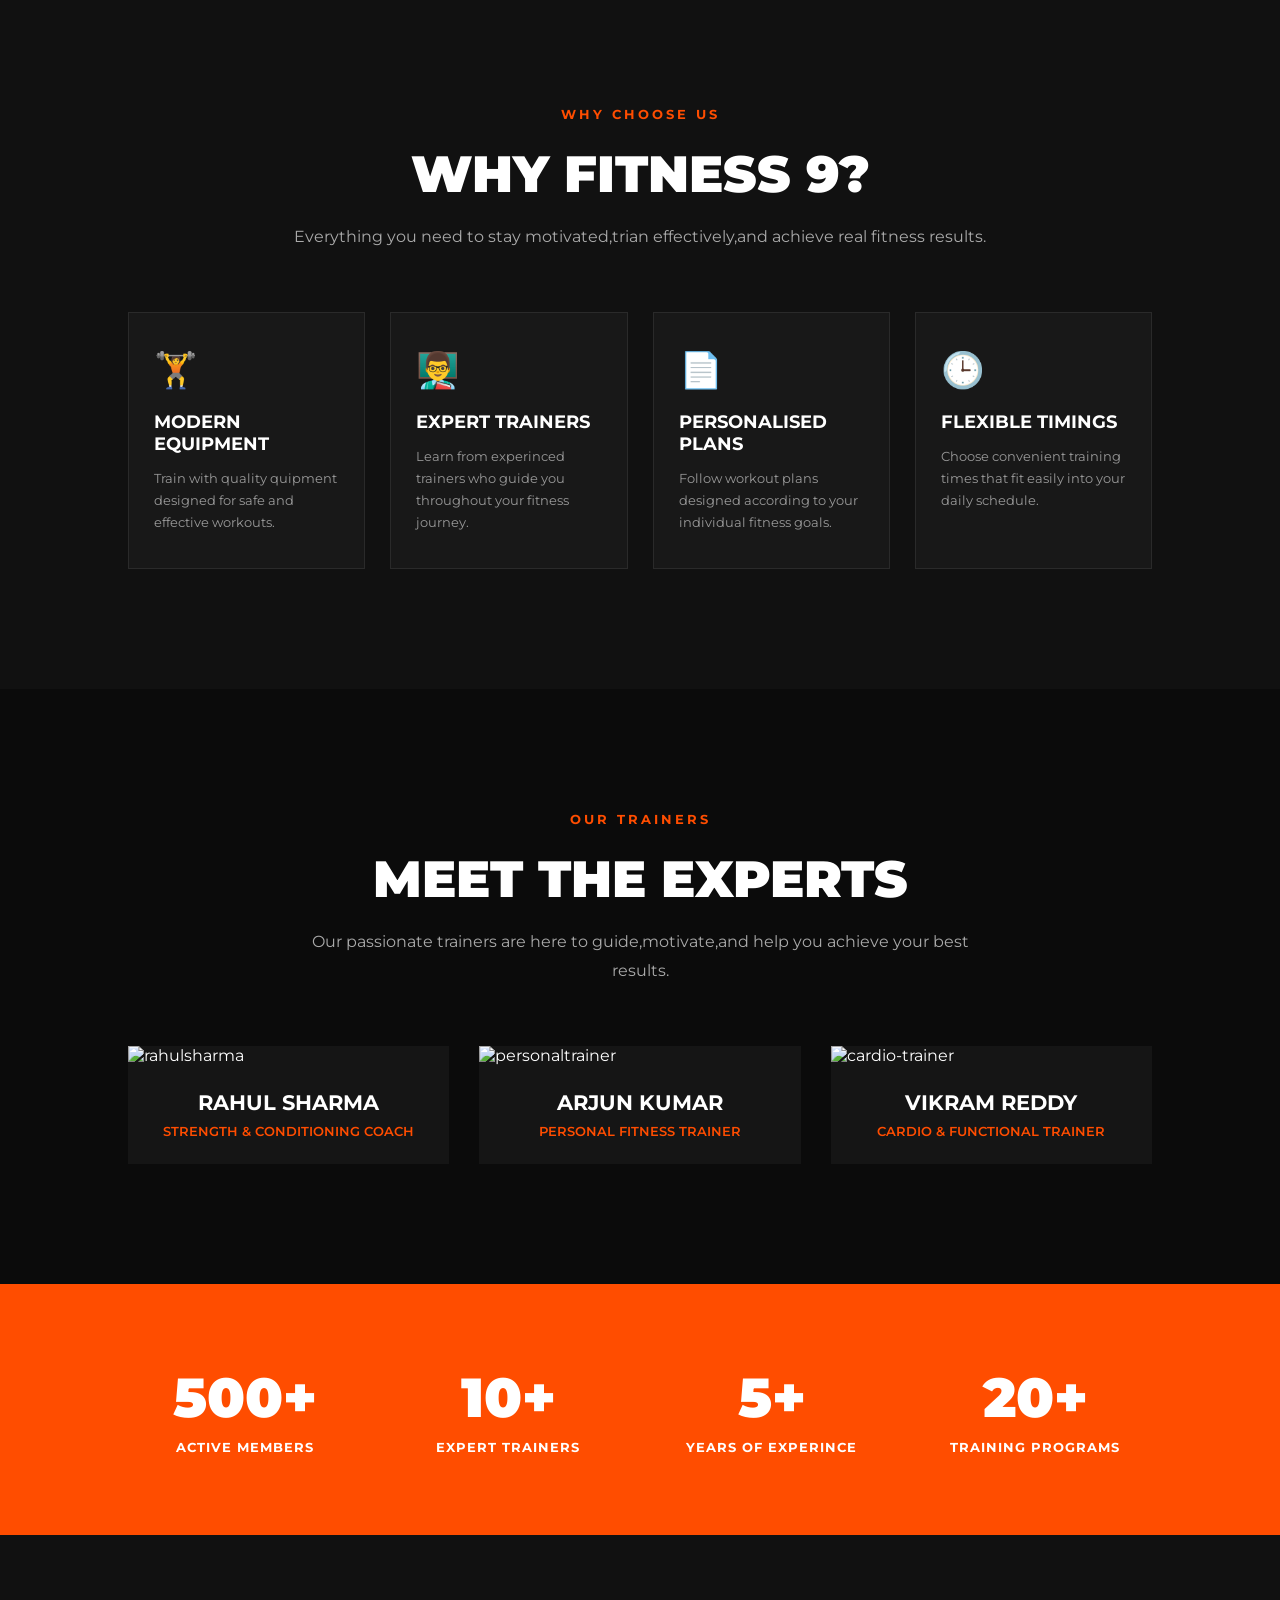
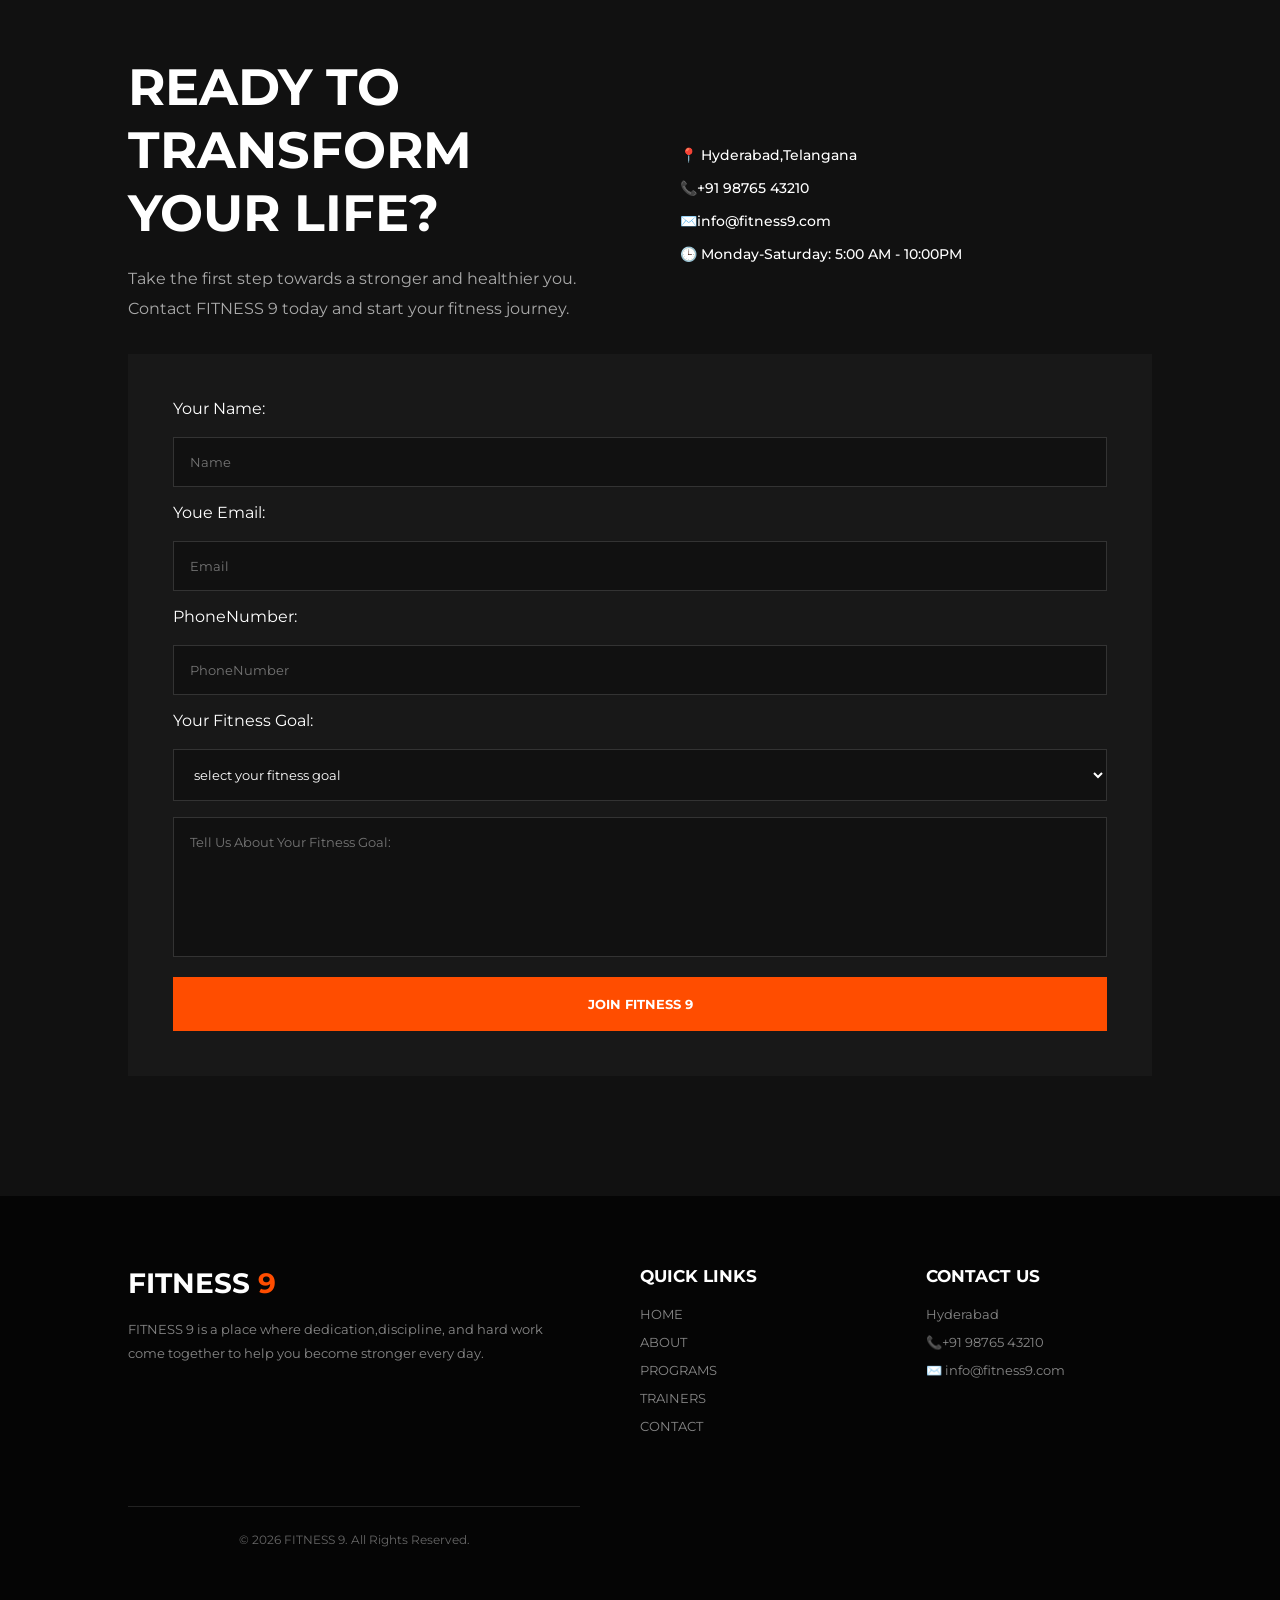
==== commit d990b1ff: "Update index.html" ====
--- a/index.html
+++ b/index.html
@@ -183,7 +183,7 @@
                     <p>Take the first step towards a stronger and healthier you. Contact FITNESS 9 today and start your fitness journey.</p>
                 </div>
                 <div class="contact-details">
-                    <p>📍 Dilsukhnagar,Hyderabad,Telangana</p>
+                    <p>📍 Hyderabad,Telangana</p>
                     <p>📞+91 98765 43210</p>
                     <p>✉️info@fitness9.com</p>
                     <p>🕒 Monday-Saturday: 5:00 AM - 10:00PM</p>
